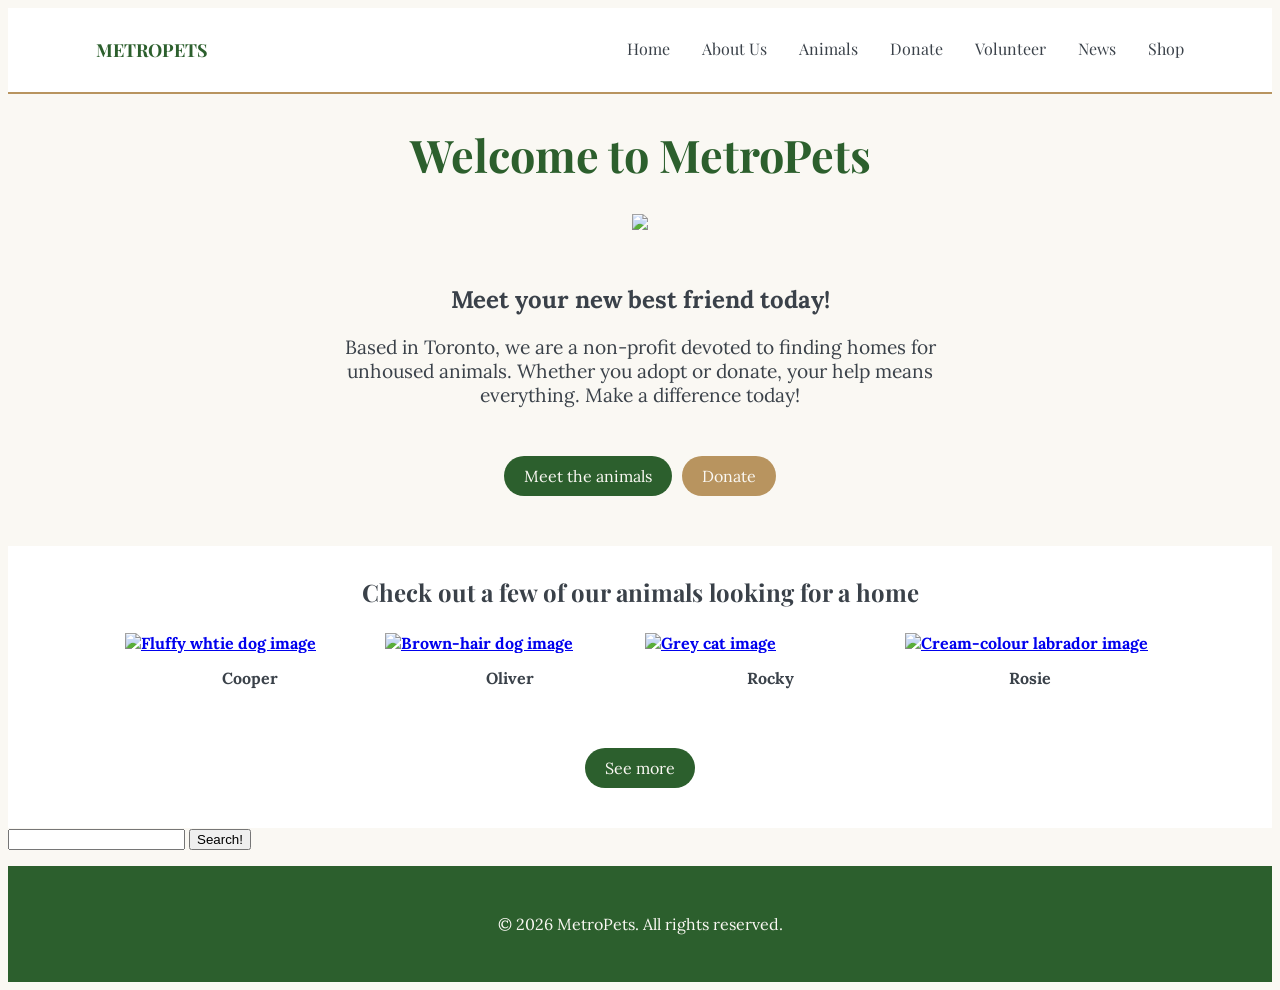
==== index.html @ 1f6a6e68 "3.0 index.html" ====
<!doctype html>
<html>
<head>
    <title>MetroPets | Home</title>
    <link rel="stylesheet" type="text/css" href="index.css">
    
    <meta charset="utf-8" />
    <meta http-equiv="Content-type" content="text/html; charset=utf-8" />
    <meta name="viewport" content="width=device-width, initial-scale=1" />
    <meta name="keywords" content="HTML">

    <!-- playfair display font -->
    <link rel="preconnect" href="https://fonts.googleapis.com">
    <link rel="preconnect" href="https://fonts.gstatic.com" crossorigin>
    <link href="https://fonts.googleapis.com/css2?family=Playfair+Display:ital,wght@0,400..900;1,400..900&display=swap" rel="stylesheet">

    <!-- lora font -->
    <link rel="preconnect" href="https://fonts.googleapis.com">
    <link rel="preconnect" href="https://fonts.gstatic.com" crossorigin>
    <link href="https://fonts.googleapis.com/css2?family=Lora:ital,wght@0,400..700;1,400..700&family=Playfair+Display:ital,wght@0,400..900;1,400..900&display=swap" rel="stylesheet">
</head>

<body>
    <nav id="nav_bar">
        <ul>
            <li><a href="shop.html">Shop</a></li>
            <li><a href="news.html">News</a></li>
            <li><a href="volunteer.html">Volunteer</a></li>
            <li><a href="donation.html">Donate</a></li>
            <li><a href="animals.html">Animals</a></li>
            <li><a href="about.html">About Us</a></li>
            <li><a href="index.html">Home</a></li>
            <div id="logo">METROPETS</div>
        </ul>
    </nav>

    <main class="container">
        <!-- SEARCH BAR  --- JAVASCRIPT -->
         <!-- <div id="searchFunction">
            <input form="textContent" id="searchBar">
            <input type="button" value="Search!" id="searchButton">
            <p id="fb"> </p>
        </div> -->
        
        <!-- MAIN CONTENT -------------- -->
        <h1>Welcome to MetroPets</h1>
        <div id="banner">
            <img src="banner_dog.jpeg">
        </div>

        <div id="intro_blurb">
            <h2>Meet your new best friend today!</h2>
            <h3>Based in Toronto, we are a non-profit devoted to finding homes for unhoused animals. Whether you adopt or donate, your help means everything. Make a difference today!</h3>
        </div>

        <div class="button_links">
            <a id="animals_button" href="animals.html">Meet the animals</a>
            <a id="donate_button" href="donation.html">Donate</a>
        </div>

        <div id="gallery_section">
            <h2 id="gallery_header">Check out a few of our animals looking for a home</h2>
            <div class="gallery">
                <div class="gallery_item">
                    <a target="_blank" href="cooper.jpeg">
                        <img src="cooper.jpeg" alt="Fluffy whtie dog image">
                    </a>
                    <div class="desc">Cooper </div>
                </div>

                <div class="gallery_item">
                    <a target="blank" href="oliver.jpeg">
                        <img src="oliver.jpeg" alt="Brown-hair dog image">
                    </a>
                    <div class="desc">Oliver</div>
                </div>

                <div class="gallery_item">
                    <a target="_blank" href="rocky.jpeg">
                        <img src="rocky.jpeg" alt="Grey cat image">
                    </a>
                    <div class="desc">Rocky </div>
                </div>

                <div class="gallery_item">
                    <a target="_blank" href="rosie.jpeg">
                        <img src="rosie.jpeg" alt="Cream-colour labrador image">
                    </a>
                    <div class="desc">Rosie</div>
                </div>
            </div>
            <div class="see_more">
             <a id="see_more_button" href="animals.html">See more</a>
            </div>
        </div>
        
        <!-- SEARCH BAR  --- JAVASCRIPT -->
        <div id="searchFunction">
            <input form="textContent" id="inputSearch">
            <input type="button" value="Search!" id="searchButton">
            <p id="fb"> </p>
        </div>
        
    </main>

    <footer>
        <div id="footer-content">
            <p id="copyright">&copy; 2026 MetroPets. All rights reserved.</p>
        </div>
    </footer>

    <script>
        

        var button1=document.querySelector("#searchButton");
            button1.addEventListener("click", searched);

        // ----------------- FUNCTIONS ----------------- 
        function searched(){
            if (inputSearch == "dog") {
                var feedback=document.querySelector("#fb");
                feedback.textContent="hey";
            }

            else{
                var feedback=document.querySelector("fb");
                feedback.textContent="no";
            }
        }
    </script>
</body>

</html>
---- index.css ----
/* Website Design Project */

/* ------------------------------ SEARCHBAR ------------------------------ */
/* #searchFunction{
    display: flex;
    padding-top: 16px;
    padding-right: 72px;
    gap: 5px;
    justify-content:right;
}

#searchBar{
    border: 1px solid #2c5f2d;
    border-radius: 50px;
}
#searchButton{
    background-color:#2c5f2d;
    color:#faf8f3;
    border: none;
    border-radius:50px;
    padding: 2px 15px;
} */

/* ------------------------------ LOGO ------------------------------ */
#logo{
    color:#2c5f2d;
    font-family: "Playfair Display";
        font-weight: bold;
        font-size: 18px;
    padding: 14px 16px;
}

/* ----------------------------- NAV BAR ---------------------------- */
/* ---------------------- nav bar location */
ul {
    list-style-type: none;
    margin: 0;
    padding: 0;
    overflow: hidden;
}
/* ----------------------nav bar items align right */
ul li {
    float: right;
}
/* ---------------------- nav bar item styling */
ul li a {
    font-family: "Playfair Display";
    display: block;
    color: #3a4149;
    text-align: center;
    padding: 14px 16px;
    text-decoration: none;
}
/* ---------------------- nav bar item hover effect */
ul li a:hover {
    color: #b8945f; 
    text-decoration: underline;
    font-weight: bold;
}
/* ---------------------- nav bar container */
#nav_bar {
    background-color: white;
    padding: 16px 72px;
    border-bottom: 2px solid #b8945f;
}

/* ----------------------------- BODY ---------------------------- */
#banner {
    max-width: fit-content;
    margin:auto;
    object-position: center;
}

h1{
    text-align: center;
    font-family: "Playfair Display";
        font-size: 45px;
        font-weight: bold;
        font-style: normal;
    color:#2c5f2d;
}

#intro_blurb {
    padding-top: 30px;
    padding-bottom: 30px;
    width: 600px;
    margin:auto;
    h2{
        text-align: center;
        font: size 20px;
        font-weight: bold;
    }

    h3{
        text-align: center;
        font-size: larger;
        font-weight: normal;
    }
}

body {
    color: #3a4149;
    font-family:'Lora'; 
    background-color: #faf8f3;
}

#search-bar-filler{
    text-align: right;
    color: red;
}

/* ---------------------------- GALLERY ----------------------------- */
#gallery_header{
    font-family: 'Playfair Display';
    padding-top: 30px;
    text-align: center;
}

.gallery{
    display:flex;
    max-width: width 1100px;
    margin:auto;
    justify-content: center;
}
/* ---------------------- gallery background */
#gallery_section{
    background-color: white;
}

/* ---------------------- gallery container */
div.gallery {
    display: flex;
    flex-wrap: wrap;
    max-width: 1100px;
    font-family: 'Lora';
        font-weight: bold;
}

/* ---------------------- gallery item specifications */
div.gallery_item {
    margin: 5px;
    width: 250px;
}

/* ---------------------- gallery image sizing */
div.gallery_item img{
    width: 100%;
    height: auto;
}

/* ---------------------- gallery image descriptions */
div.gallery_item div.desc {
    padding: 15px;
    text-align: center;
}

/* ---------------------------- BUTTONS -------------------------------- */
div.button_links{
    display:flex;
    margin:auto;
    gap: 10px;
    text-align: center;   
    padding-bottom: 30px;
    justify-content: center;
}
#animals_button{
    background-color:#2c5f2d;
    color:#faf8f3;
    font-size: 16px;
    border: none;
    padding: 10px 20px;
    border-radius: 50px;
    text-decoration: none;
}
#donate_button{
    background-color:#b8945f;
    color:#faf8f3;
    font-size: 16px;
    border: none;
    padding: 10px 20px;
    border-radius: 50px;
    text-decoration: none;
}

div.see_more{
    display: flex;
    margin: auto;
    text-align: center;
    justify-content: center;
    padding-top: 40px;
    padding-bottom: 40px;
}
#see_more_button{
    background-color:#2c5f2d;
    color:#faf8f3;
    font-size: 16px;
    border: none;
    padding: 10px 20px;
    border-radius: 50px;
    text-decoration: none;
}


/* FOOTER --------------------------------------------------------- */
#footer-content{
    background-color: #2c5f2d;
    color:#faf8f3;
    padding: 32px;
}

#copyright{
    text-align: center;
}
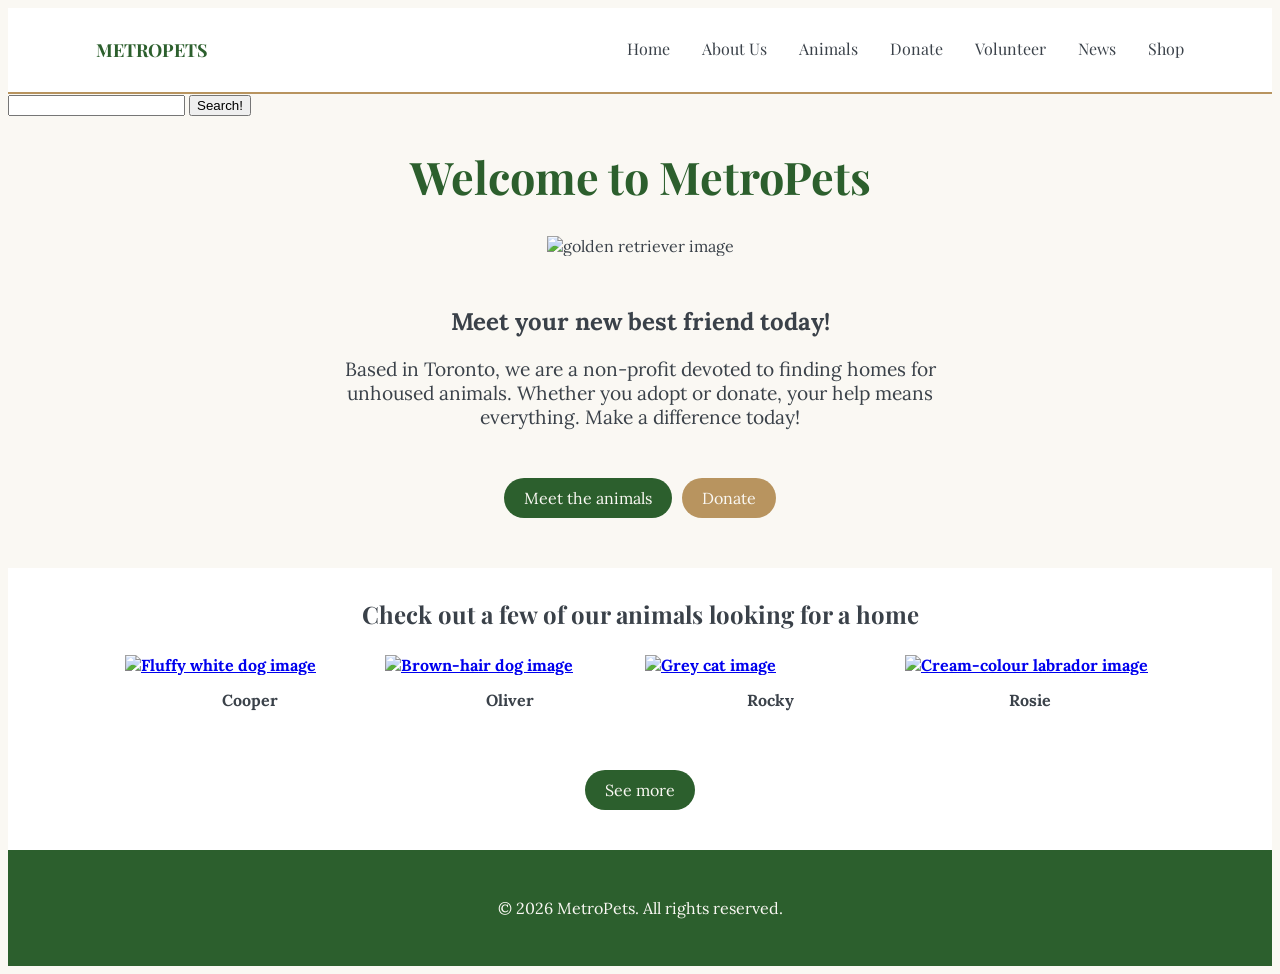
==== commit f837920a: "5.0 index.html all images added" ====
--- a/index.html
+++ b/index.html
@@ -36,16 +36,16 @@
 
     <main class="container">
         <!-- SEARCH BAR  --- JAVASCRIPT -->
-         <!-- <div id="searchFunction">
-            <input form="textContent" id="searchBar">
+        <div id="searchFunction">
+            <input form="textContent" id="formField">
             <input type="button" value="Search!" id="searchButton">
+        </div>
             <p id="fb"> </p>
-        </div> -->
         
         <!-- MAIN CONTENT -------------- -->
         <h1>Welcome to MetroPets</h1>
         <div id="banner">
-            <img src="banner_dog.jpeg">
+             <img src="https://private-user-images.githubusercontent.com/256402481/575393637-722f0f0f-c637-467e-a412-0604a559966d.jpeg?jwt=eyJ0eXAiOiJKV1QiLCJhbGciOiJIUzI1NiJ9.[base64].RYU9ttTD-AyTcxfx2BwQHmD3Qst4oFEXKZ86mpvjHvM" alt="golden retriever image">
         </div>
 
         <div id="intro_blurb">
@@ -63,28 +63,28 @@
             <div class="gallery">
                 <div class="gallery_item">
                     <a target="_blank" href="cooper.jpeg">
-                        <img src="cooper.jpeg" alt="Fluffy whtie dog image">
+                        <img src="https://private-user-images.githubusercontent.com/256402481/575393640-378265c9-dba7-4fa8-9078-2f457df2922d.jpeg?jwt=eyJ0eXAiOiJKV1QiLCJhbGciOiJIUzI1NiJ9.[base64].vhp3pVqnRQ1P9T-0UwqD25KQVba6t2WwQ5Do_kDB3YQ" alt="Fluffy white dog image">
                     </a>
                     <div class="desc">Cooper </div>
                 </div>
 
                 <div class="gallery_item">
                     <a target="blank" href="oliver.jpeg">
-                        <img src="oliver.jpeg" alt="Brown-hair dog image">
+                        <img src="https://private-user-images.githubusercontent.com/256402481/575393639-cf520217-d351-4bf9-9396-bdb325a1b6d1.jpeg?jwt=eyJ0eXAiOiJKV1QiLCJhbGciOiJIUzI1NiJ9.[base64].yb0pjF0SmX1rMJ4x81HfEjUItuL6mOoGAeDWhoudoWc" alt="Brown-hair dog image">
                     </a>
                     <div class="desc">Oliver</div>
                 </div>
 
                 <div class="gallery_item">
                     <a target="_blank" href="rocky.jpeg">
-                        <img src="rocky.jpeg" alt="Grey cat image">
+                        <img src="https://private-user-images.githubusercontent.com/256402481/575393638-3b735120-4022-445b-9f3f-bba4d95d9b49.jpeg?jwt=eyJ0eXAiOiJKV1QiLCJhbGciOiJIUzI1NiJ9.[base64].DqIsSqrzeRJ2N6IcYvhnlUJ2PxEFBIUAhBR47xolo6U" alt="Grey cat image">
                     </a>
                     <div class="desc">Rocky </div>
                 </div>
 
                 <div class="gallery_item">
                     <a target="_blank" href="rosie.jpeg">
-                        <img src="rosie.jpeg" alt="Cream-colour labrador image">
+                        <img src="https://private-user-images.githubusercontent.com/256402481/575393636-790a272b-89bc-4220-904f-9950485571b3.jpeg?jwt=eyJ0eXAiOiJKV1QiLCJhbGciOiJIUzI1NiJ9.[base64].IxSMNN0dYpiQtrUuzKWBucHkZHR5xlCC3FRV77sEsYY" alt="Cream-colour labrador image">
                     </a>
                     <div class="desc">Rosie</div>
                 </div>
@@ -92,15 +92,7 @@
             <div class="see_more">
              <a id="see_more_button" href="animals.html">See more</a>
             </div>
-        </div>
-        
-        <!-- SEARCH BAR  --- JAVASCRIPT -->
-        <div id="searchFunction">
-            <input form="textContent" id="inputSearch">
-            <input type="button" value="Search!" id="searchButton">
-            <p id="fb"> </p>
-        </div>
-        
+        </div>       
     </main>
 
     <footer>
@@ -110,21 +102,24 @@
     </footer>
 
     <script>
-        
-
         var button1=document.querySelector("#searchButton");
             button1.addEventListener("click", searched);
 
         // ----------------- FUNCTIONS ----------------- 
         function searched(){
-            if (inputSearch == "dog") {
-                var feedback=document.querySelector("#fb");
-                feedback.textContent="hey";
+            var searchInput = document.querySelector("#formField").value.toLowerCase();
+            var feedback=document.querySelector("#fb");
+            
+            if (searchInput === "dog") {
+                feedback.textContent="Go to animals section";
             }
 
-            else{
-                var feedback=document.querySelector("fb");
-                feedback.textContent="no";
+            else if (searchInput === "cat") {
+                feedback.textContent="meow";
+            }
+
+            else {
+                feedback.textContent="keyword not found";
             }
         }
     </script>
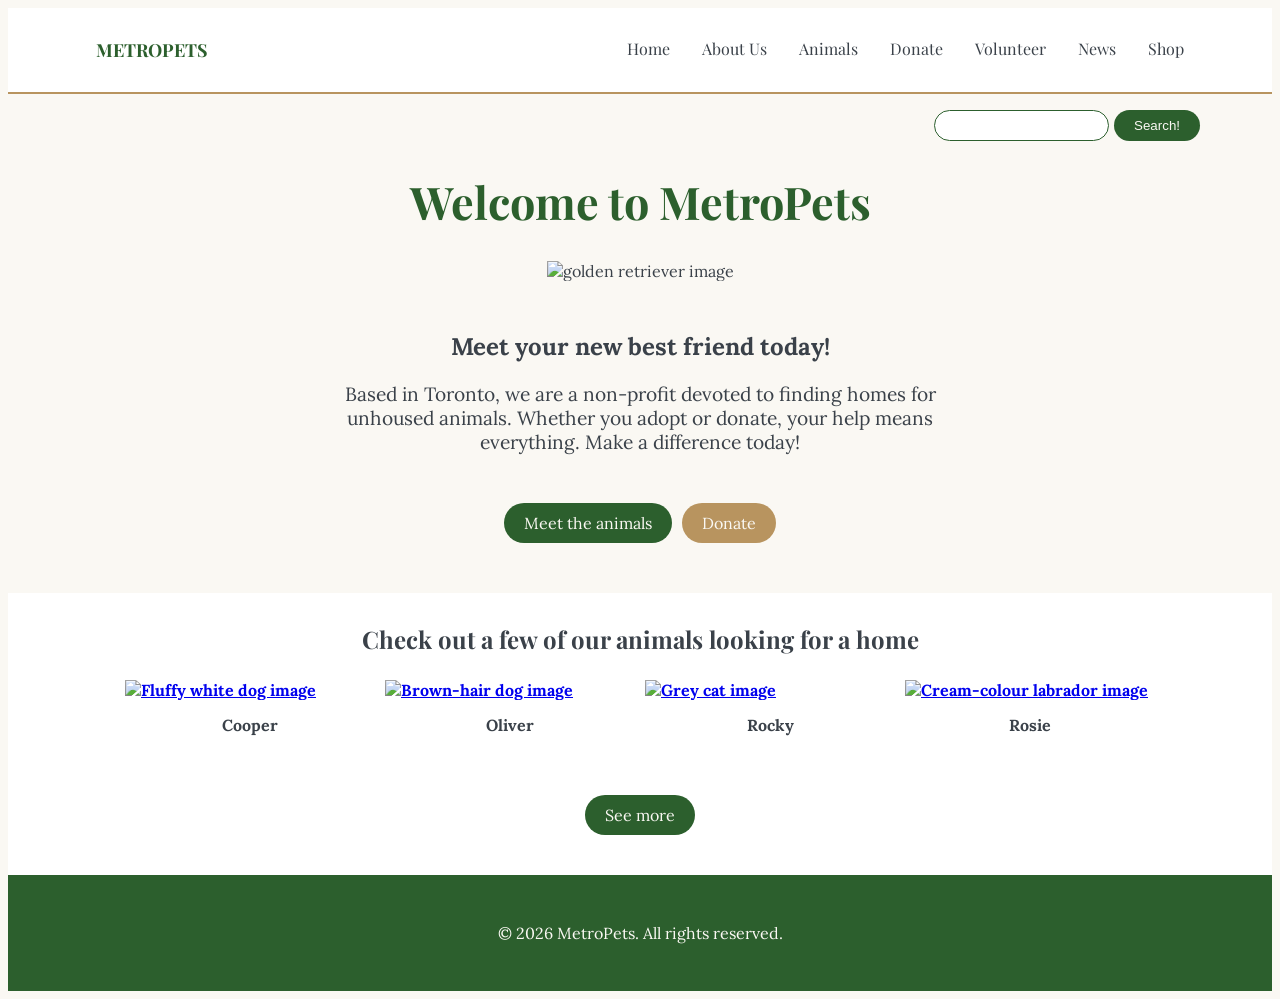
==== commit 5c96fa68: "Update banner image index.html" ====
--- a/index.html
+++ b/index.html
@@ -45,7 +45,7 @@
         <!-- MAIN CONTENT -------------- -->
         <h1>Welcome to MetroPets</h1>
         <div id="banner">
-             <img src="https://private-user-images.githubusercontent.com/256402481/575393637-722f0f0f-c637-467e-a412-0604a559966d.jpeg?jwt=eyJ0eXAiOiJKV1QiLCJhbGciOiJIUzI1NiJ9.[base64].RYU9ttTD-AyTcxfx2BwQHmD3Qst4oFEXKZ86mpvjHvM" alt="golden retriever image">
+             <img src="https://github.com/user-attachments/assets/8aa18a84-5366-4454-ac3e-50c625ee225a" alt="golden retriever image">
         </div>
 
         <div id="intro_blurb">
--- a/index.css
+++ b/index.css
@@ -1,7 +1,7 @@
 /* Website Design Project */
 
 /* ------------------------------ SEARCHBAR ------------------------------ */
-/* #searchFunction{
+#searchFunction{
     display: flex;
     padding-top: 16px;
     padding-right: 72px;
@@ -9,7 +9,7 @@
     justify-content:right;
 }
 
-#searchBar{
+#formField{
     border: 1px solid #2c5f2d;
     border-radius: 50px;
 }
@@ -18,8 +18,18 @@
     color:#faf8f3;
     border: none;
     border-radius:50px;
-    padding: 2px 15px;
-} */
+    padding: 8px 20px;
+}
+
+#searchButton:hover{
+    background-color:#b8945f;
+}
+
+#fb{
+   text-align:right;
+   padding-right: 72px;
+    font-family: 'Lora';
+}
 
 /* ------------------------------ LOGO ------------------------------ */
 #logo{
@@ -172,6 +182,11 @@
     border-radius: 50px;
     text-decoration: none;
 }
+
+#animals_button:hover{
+    background-color:#b8945f;
+}
+
 #donate_button{
     background-color:#b8945f;
     color:#faf8f3;
@@ -180,6 +195,10 @@
     padding: 10px 20px;
     border-radius: 50px;
     text-decoration: none;
+}
+
+#donate_button:hover{
+    background-color:#b8945fda;
 }
 
 div.see_more{
@@ -200,6 +219,10 @@
     text-decoration: none;
 }
 
+#see_more_button:hover{
+    background-color:#b8945f;
+}
+
 
 /* FOOTER --------------------------------------------------------- */
 #footer-content{
@@ -210,4 +233,4 @@
 
 #copyright{
     text-align: center;
-}+}
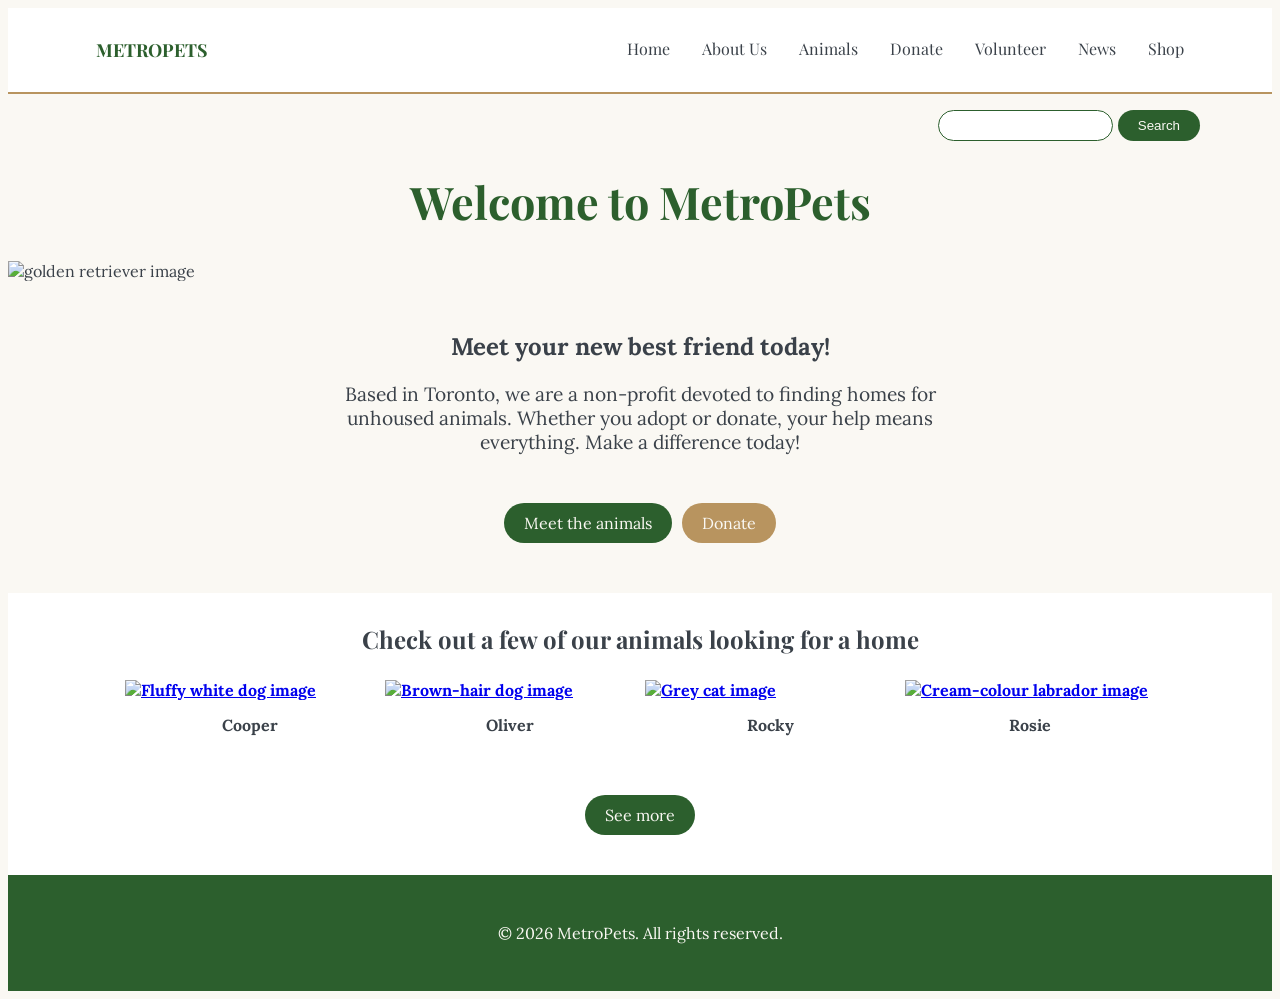
==== commit d3a3849c: "Search keywords added index.html" ====
--- a/index.html
+++ b/index.html
@@ -38,13 +38,13 @@
         <!-- SEARCH BAR  --- JAVASCRIPT -->
         <div id="searchFunction">
             <input form="textContent" id="formField">
-            <input type="button" value="Search!" id="searchButton">
+            <input type="button" value="Search" id="searchButton">
         </div>
             <p id="fb"> </p>
         
         <!-- MAIN CONTENT -------------- -->
         <h1>Welcome to MetroPets</h1>
-        <div id="banner">
+        <div class="banner">
              <img src="https://github.com/user-attachments/assets/8aa18a84-5366-4454-ac3e-50c625ee225a" alt="golden retriever image">
         </div>
 
@@ -62,29 +62,29 @@
             <h2 id="gallery_header">Check out a few of our animals looking for a home</h2>
             <div class="gallery">
                 <div class="gallery_item">
-                    <a target="_blank" href="cooper.jpeg">
-                        <img src="https://private-user-images.githubusercontent.com/256402481/575393640-378265c9-dba7-4fa8-9078-2f457df2922d.jpeg?jwt=eyJ0eXAiOiJKV1QiLCJhbGciOiJIUzI1NiJ9.[base64].vhp3pVqnRQ1P9T-0UwqD25KQVba6t2WwQ5Do_kDB3YQ" alt="Fluffy white dog image">
+                    <a href="cooper.jpeg">
+                        <img src="https://github.com/user-attachments/assets/0a0205cc-e2b7-46fc-9dc2-1ea03843a7fc" alt="Fluffy white dog image">
                     </a>
                     <div class="desc">Cooper </div>
                 </div>
 
                 <div class="gallery_item">
-                    <a target="blank" href="oliver.jpeg">
-                        <img src="https://private-user-images.githubusercontent.com/256402481/575393639-cf520217-d351-4bf9-9396-bdb325a1b6d1.jpeg?jwt=eyJ0eXAiOiJKV1QiLCJhbGciOiJIUzI1NiJ9.[base64].yb0pjF0SmX1rMJ4x81HfEjUItuL6mOoGAeDWhoudoWc" alt="Brown-hair dog image">
+                    <a href="oliver.jpeg">
+                        <img src="https://github.com/user-attachments/assets/737d2a99-f297-41ce-9c7d-2ebc83378775" alt="Brown-hair dog image">
                     </a>
                     <div class="desc">Oliver</div>
                 </div>
 
                 <div class="gallery_item">
-                    <a target="_blank" href="rocky.jpeg">
-                        <img src="https://private-user-images.githubusercontent.com/256402481/575393638-3b735120-4022-445b-9f3f-bba4d95d9b49.jpeg?jwt=eyJ0eXAiOiJKV1QiLCJhbGciOiJIUzI1NiJ9.[base64].DqIsSqrzeRJ2N6IcYvhnlUJ2PxEFBIUAhBR47xolo6U" alt="Grey cat image">
+                    <a href="rocky.jpeg">
+                        <img src="https://github.com/user-attachments/assets/1b162646-9eb1-4edd-9bff-b54549c1a9d9" alt="Grey cat image">
                     </a>
                     <div class="desc">Rocky </div>
                 </div>
 
                 <div class="gallery_item">
-                    <a target="_blank" href="rosie.jpeg">
-                        <img src="https://private-user-images.githubusercontent.com/256402481/575393636-790a272b-89bc-4220-904f-9950485571b3.jpeg?jwt=eyJ0eXAiOiJKV1QiLCJhbGciOiJIUzI1NiJ9.[base64].IxSMNN0dYpiQtrUuzKWBucHkZHR5xlCC3FRV77sEsYY" alt="Cream-colour labrador image">
+                    <a href="rosie.jpeg">
+                        <img src="https://github.com/user-attachments/assets/dacf39c6-9d9f-4ca6-ac5b-bcacc613bc35" alt="Cream-colour labrador image">
                     </a>
                     <div class="desc">Rosie</div>
                 </div>
@@ -110,16 +110,37 @@
             var searchInput = document.querySelector("#formField").value.toLowerCase();
             var feedback=document.querySelector("#fb");
             
-            if (searchInput === "dog") {
-                feedback.textContent="Go to animals section";
+            if(searchInput === "") {
+                feedback.textContent="Request couldn't be processed. Please try again.";
+            }
+            
+            else if (searchInput === "about" || searchInput === "organization" || searchInput === "owner" || searchInput === "intro" || searchInput === "team" || searchInput === "mission" || searchInput === "goals" || searchInput === "values" || searchInput === "achievements" || searchInput === "milestones") {
+                feedback.innerHTML='<a href="about.html">About Us</a>';
             }
 
-            else if (searchInput === "cat") {
-                feedback.textContent="meow";
+            else if (searchInput === "animal" || searchInput === "dog" || searchInput === "cat" || searchInput === "pets" || searchInput === "adopt" || searchInput === "breeds") {
+                feedback.innerHTML='<a href="animals.html">Meet the animals</a>';
+            }
+
+            else if (searchInput === "money" || searchInput === "give" || searchInput === "$" || searchInput === "donate" || searchInput === "form" || searchInput === "impact" ) {
+                feedback.innerHTML='<a href="donation.html">Donate</a>';
+            }
+
+            else if(searchInput === "volunteer" || searchInput === "roles" || searchInput === "testimonials" || searchInput === "signup" || searchInput === "get involved" || searchInput === "help") {
+                feedback.innerHTML='<a href="volunteer.html">Volunteer</a>';
+            }
+
+            else if(searchInput === "news" || searchInput === "new" || searchInput === "newsletter" || searchInput === "stories" || searchInput === "success" || searchInput === "updates" || searchInput === "fundraising") {
+                feedback.innerHTML='<a href="news.html">News</a>';
+            }
+
+            else if(searchInput === "shop" || searchInput === "products" || searchInput === "buy" || searchInput === "shopping" || searchInput === "cart" || searchInput === "shopping cart") {
+                feedback.innerHTML='<a href="shop.html">Shop</a>';
             }
 
             else {
-                feedback.textContent="keyword not found";
+                feedback.textContent="Format not recognized. Please check spelling.";
+                feedback.style.color="red";
             }
         }
     </script>
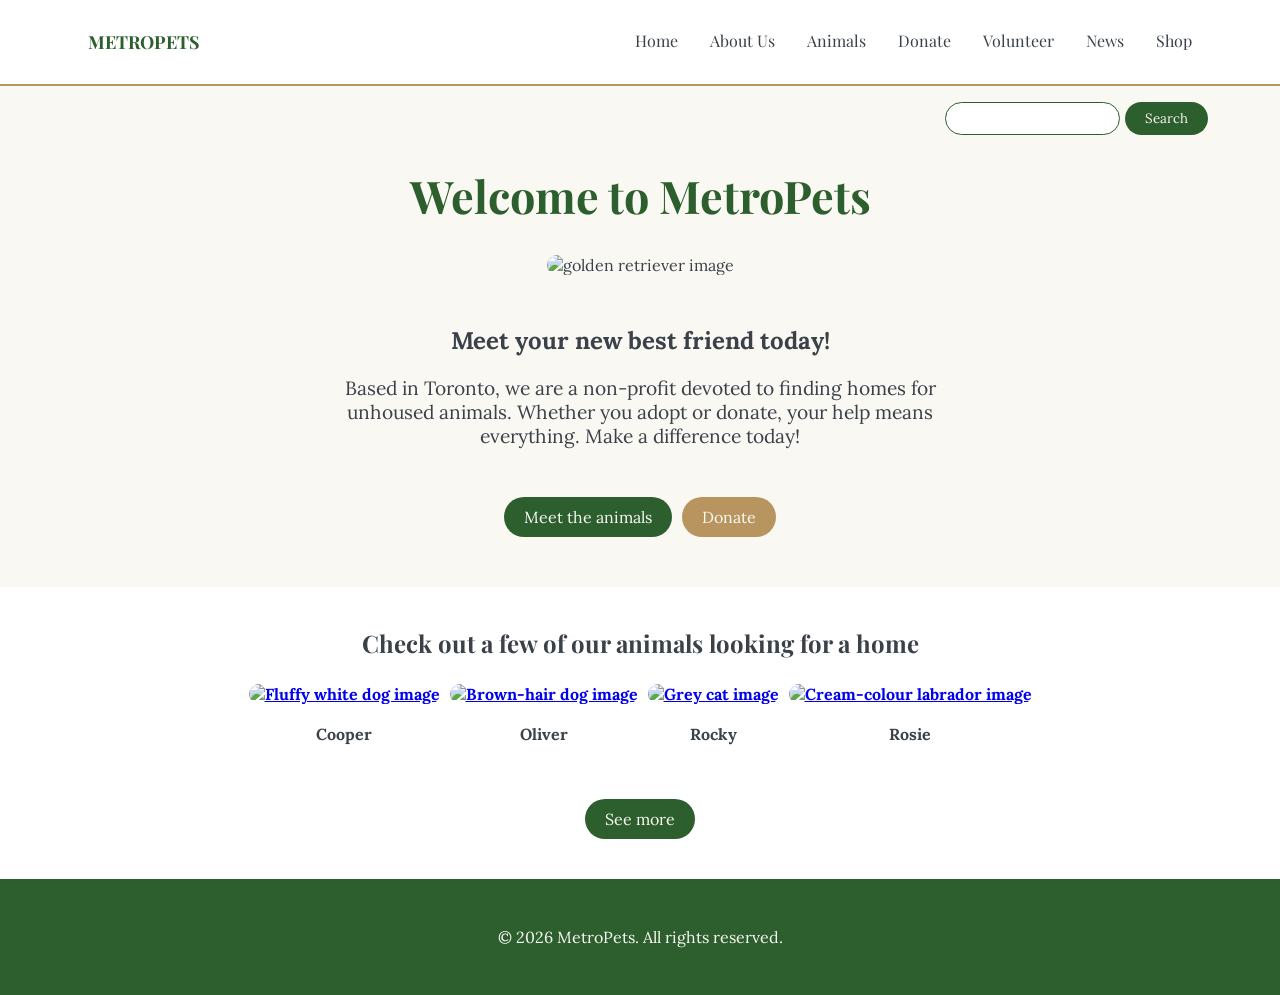
==== commit f1e62e44: "Update index.html" ====
--- a/index.html
+++ b/index.html
@@ -36,11 +36,11 @@
 
     <main class="container">
         <!-- SEARCH BAR  --- JAVASCRIPT -->
-        <div id="searchFunction">
-            <input form="textContent" id="formField">
-            <input type="button" value="Search" id="searchButton">
-        </div>
-            <p id="fb"> </p>
+            <div id="searchFunction">
+                <input form="textContent" id="formField">
+                <input type="button" value="Search" id="searchButton">
+            </div>
+                <p id="fb"> </p>
         
         <!-- MAIN CONTENT -------------- -->
         <h1>Welcome to MetroPets</h1>
@@ -134,7 +134,7 @@
                 feedback.innerHTML='<a href="news.html">News</a>';
             }
 
-            else if(searchInput === "shop" || searchInput === "products" || searchInput === "buy" || searchInput === "shopping" || searchInput === "cart" || searchInput === "shopping cart") {
+            else if(searchInput === "shop" || searchInput === "products" || searchInput === "toy" || searchInput === "toys" || searchInput === "buy" || searchInput === "shopping" || searchInput === "cart" || searchInput === "shopping cart") {
                 feedback.innerHTML='<a href="shop.html">Shop</a>';
             }
 
--- a/index.css
+++ b/index.css
@@ -16,6 +16,7 @@
 #searchButton{
     background-color:#2c5f2d;
     color:#faf8f3;
+    font-family:'Lora';
     border: none;
     border-radius:50px;
     padding: 8px 20px;
@@ -28,7 +29,7 @@
 #fb{
    text-align:right;
    padding-right: 72px;
-    font-family: 'Lora';
+   font-family: 'Lora';
 }
 
 /* ------------------------------ LOGO ------------------------------ */
@@ -75,10 +76,14 @@
 }
 
 /* ----------------------------- BODY ---------------------------- */
-#banner {
+.banner {
     max-width: fit-content;
     margin:auto;
     object-position: center;
+}
+
+div.banner img {
+    border-radius:12px;
 }
 
 h1{
@@ -122,15 +127,8 @@
 /* ---------------------------- GALLERY ----------------------------- */
 #gallery_header{
     font-family: 'Playfair Display';
-    padding-top: 30px;
-    text-align: center;
-}
-
-.gallery{
-    display:flex;
-    max-width: width 1100px;
-    margin:auto;
-    justify-content: center;
+    padding-top: 40px;
+    text-align: center;
 }
 /* ---------------------- gallery background */
 #gallery_section{
@@ -138,24 +136,22 @@
 }
 
 /* ---------------------- gallery container */
-div.gallery {
+.gallery {
     display: flex;
     flex-wrap: wrap;
     max-width: 1100px;
+    margin:auto;
+    justify-content: center;
     font-family: 'Lora';
         font-weight: bold;
 }
 
-/* ---------------------- gallery item specifications */
-div.gallery_item {
+/* ---------------------- gallery image-specific sizing & specs */
+div.gallery_item img{
     margin: 5px;
     width: 250px;
-}
-
-/* ---------------------- gallery image sizing */
-div.gallery_item img{
-    width: 100%;
     height: auto;
+    border-radius: 12px;
 }
 
 /* ---------------------- gallery image descriptions */
@@ -234,3 +230,7 @@
 #copyright{
     text-align: center;
 }
+body {
+    margin: 0;
+    padding: 0;
+}
